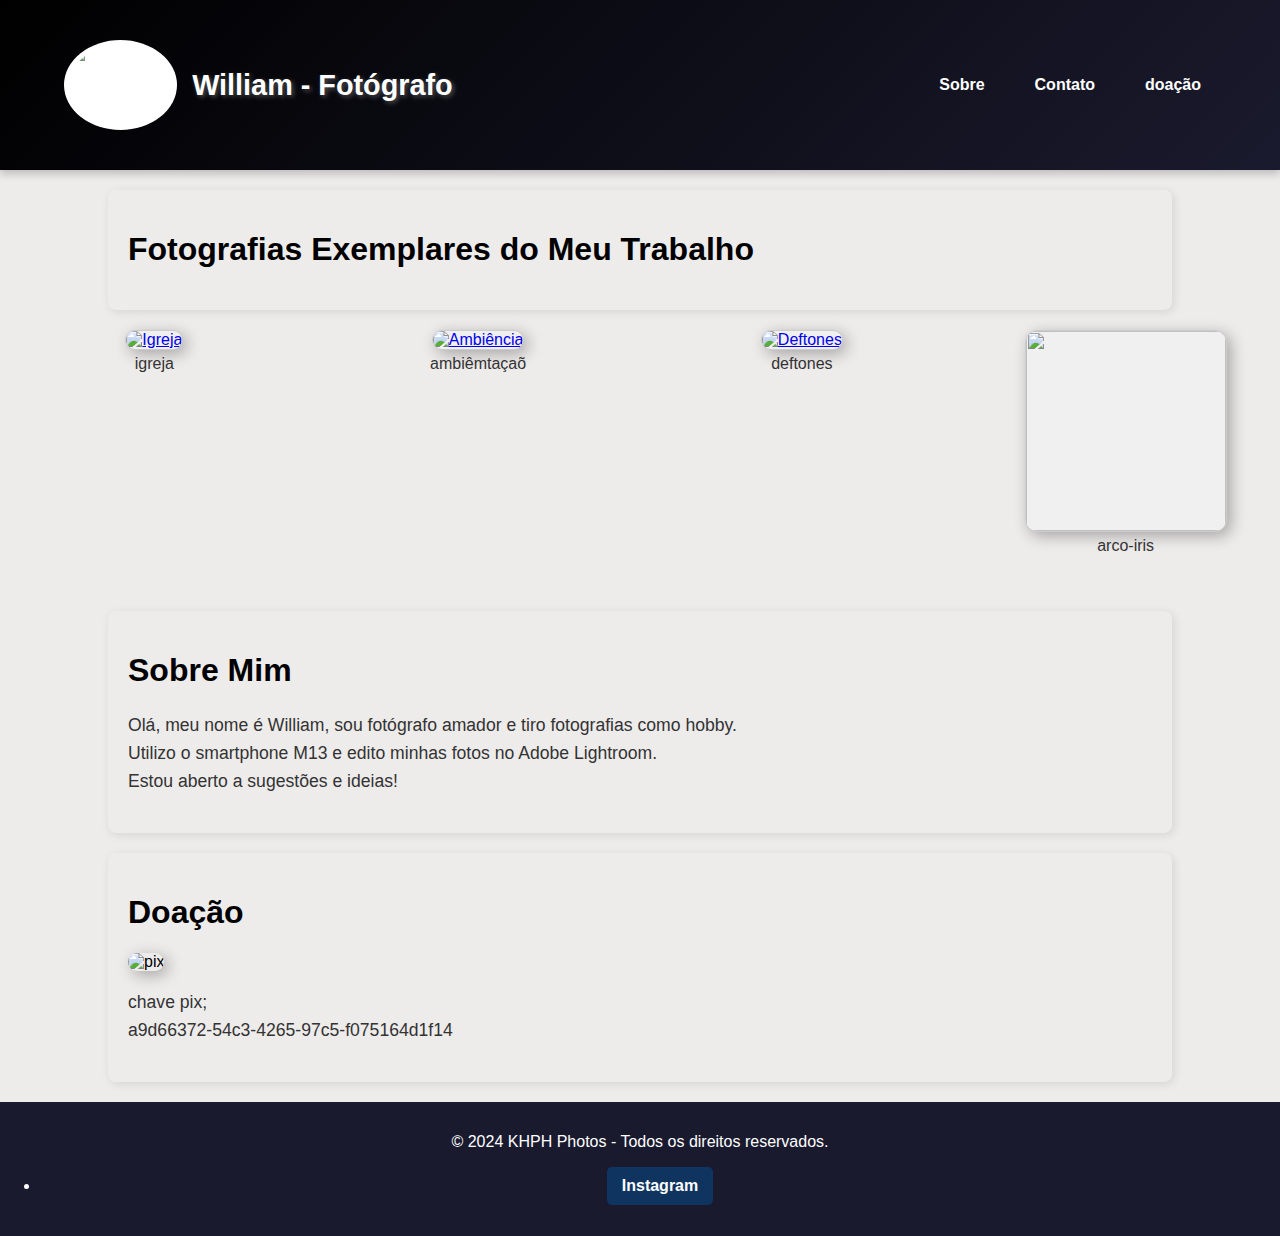
==== index.html @ 3120f5fd "Add files via upload" ====
<!DOCTYPE html>
<html lang="pt">
<head>
    <meta charset="UTF-8">
    <meta name="viewport" content="width=device-width, initial-scale=1.0">
    <title>PHPK</title>
    <link rel="stylesheet" href="style.css">
</head>
<body>
    <header>
        <div class="header-container">
            <div class="logo">
                <img src="1.jpg" alt="Logo do site">
                <h1>William - Fotógrafo</h1>
            </div>
            <nav class="nav-menu">
                <a href="#sobre">Sobre</a>
                <a href="#contato">Contato</a>
                <a href="#doação">  doação </a>
            </nav>
        </div>
    </header>
<main>
    <h1>Fotografias Exemplares do Meu Trabalho</h1>
</main>
    <ul class="fotos-lista">
        <li>
            <a href="https://www.instagram.com/khph_photos/p/C-gklVztanV/" target="_blank">
                <img src="2.webp" alt="Igreja">
            </a>
            <p>igreja</p>
        </li>
        <li>
            <a href="https://www.instagram.com/khph_photos/p/C_9TdHjtcBj/" target="_blank">
                <img src="3.webp" alt="Ambiência">
            </a>
            <p>ambiêmtaçaõ</p>
        </li>
        <li>
            <a href="https://www.instagram.com/khph_photos/p/DG68hxHRUmL/" target="_blank">
                <img src="4.webp" alt="Deftones">
            </a>
            <p>deftones</p>
        </li>
        <li>
            <a href="https://www.instagram.com/p/DHeFwwDRLQi/?img_index=1" target="_blank"></a>
            <img src="5.webp" alt="">
            <p>arco-iris</p>
        </li>
    </ul>
    <main id="sobre">
        <h1>Sobre Mim</h1>
        <p>
            Olá, meu nome é William, sou fotógrafo amador e tiro fotografias como hobby. <br>
            Utilizo o smartphone M13 e edito minhas fotos no Adobe Lightroom. <br>
            Estou aberto a sugestões e ideias!
        </p>
    </main>
    <main class="doação" id="doação">
        <h1>Doação</h1>
        <img src="6.webp" alt="pix">
        <p>chave pix;<br> a9d66372-54c3-4265-97c5-f075164d1f14</p>
    </main>
    <footer>
        <p>&copy; 2024 KHPH Photos - Todos os direitos reservados.</p>
        <nav id="contato">
            <ul>
                <li>
                    <a href="https://www.instagram.com/khph_photos/profilecard/?igsh=ZWVkcDFwMW45enox" target="_blank">
                        Instagram
                    </a>
                </li>
            </ul>
    </footer>
</body>
</html>
---- style.css ----
/* Reset básico */
body {
  padding: 0;
  margin: 0;
  background-color: rgba(210, 201, 201, 0.373);
  box-sizing: border-box;
  font-family: Arial, sans-serif;
}

/* Cabeçalho profissional */
header {
  width: 100%;
  background: linear-gradient(135deg, #000000, #1a1a2e);
  color: white;
  text-align: center;
  padding: 20px 0;
  display: flex;
  flex-direction: column;
  align-items: center;
  box-shadow: 0 4px 8px rgba(0, 0, 0, 0.2);
}

.header-container {
  width: 90%;
  max-width: 1200px;
  display: flex;
  justify-content: space-between;
  align-items: center;
  flex-wrap: wrap;
  padding: 10px;
}

.logo {
  display: flex;
  align-items: center;
}

.logo img {
  height: 80px;
  border-radius: 50%;
  background-color: white;
  padding: 5px;
  margin-right: 15px;
}

.logo h1 {
  font-size: 1.8rem;
  text-shadow: 2px 2px 5px rgba(255, 255, 255, 0.3);
}

.nav-menu {
  display: flex;
  gap: 20px;
}

.nav-menu a {
  color: white;
  text-decoration: none;
  font-size: 1rem;
  padding: 10px 15px;
  border-radius: 5px;
  transition: 0.3s;
  font-weight: bold;
}

.nav-menu a:hover {
  background: rgba(255, 255, 255, 0.2);
  transform: scale(1.1);
}
html{
  scroll-behavior: smooth;
}

header img {
  height: 100px;
  border-radius: 4px;
  background-color: #ffffff;
  display: block;
  margin: 10px auto;
}

/* Títulos */
header h1, header h2 {
  text-shadow: 1px 1px 4px rgba(255, 255, 255, 0.3);
}
.fotos-lista {
  display: grid;
  grid-template-columns: repeat(auto-fit, minmax(200px, 1fr)); /* Cria colunas flexíveis */
  gap: 15px;
  padding: 20px;
  justify-content: center;
}

.fotos-lista li {
  list-style: none;
  display: flex;
  flex-direction: column;
  align-items: center;
}

.fotos-lista img {
  width: 100%;
  max-width: 250px;
  height: 250px;
  object-fit: cover;
  border-radius: 10px;
  box-shadow: 4px 4px 10px rgba(0, 0, 0, 0.3);
}

/* Lista de fotos */
.fotos-lista {
  list-style-type: none;
  padding: 0;
  text-align: center;
}

.fotos-lista li {
  margin-bottom: 20px;
}

.fotos-lista img {
  max-width: 100%;
  height: auto;
  border-radius: 12px;
  box-shadow: 4px 4px 15px rgba(0, 0, 0, 0.3);
  transition: transform 0.2s;
  width: 200px;
  height: 200px;
  background-color: #f0f0f0;
  border: 1px solid #ccc;
}

.fotos-lista img:hover {
  transform: scale(1.1);
}

/* Parágrafos */
.fotos-lista p {
  font-size: 1rem;
  color: #333;
  margin-top: 5px;
}

/* Main */
main {
  background-color: #00000000;
  width: 80%;
  margin: 20px auto;
  padding: 20px;
  border-radius: 8px;
  box-shadow: 2px 2px 10px rgba(0, 0, 0, 0.1);
}
main p {
  font-size: 1.1rem;
  line-height: 1.6;
  color: #333;
}

/* Rodapé */
footer {
  background-color: #1a1a2e;
  color: white;
  text-align: center;
  padding: 15px 0;
}

footer a {
  left: 50%;
  right: 50%;
  text-decoration: none;
  color: white;
  font-weight: bold;
  transition: 0.3s;
  display: inline-block;
  padding: 10px 15px;
  border-radius: 5px;
  background-color: #0f3460;
}

footer a:hover {
  background: linear-gradient(135deg, #1a1a2e, #0f3460);
  transform: scale(1.1);
}
.doação img{
  max-width: 100%;
  height: auto;
  border-radius: 12px;
  box-shadow: 4px 4px 15px rgba(0, 0, 0, 0.3);
  transition: transform 0.2s;
  width: 200px;
  height: 200px;
}
.doação img:hover {
  transform: scale(1.1);
}
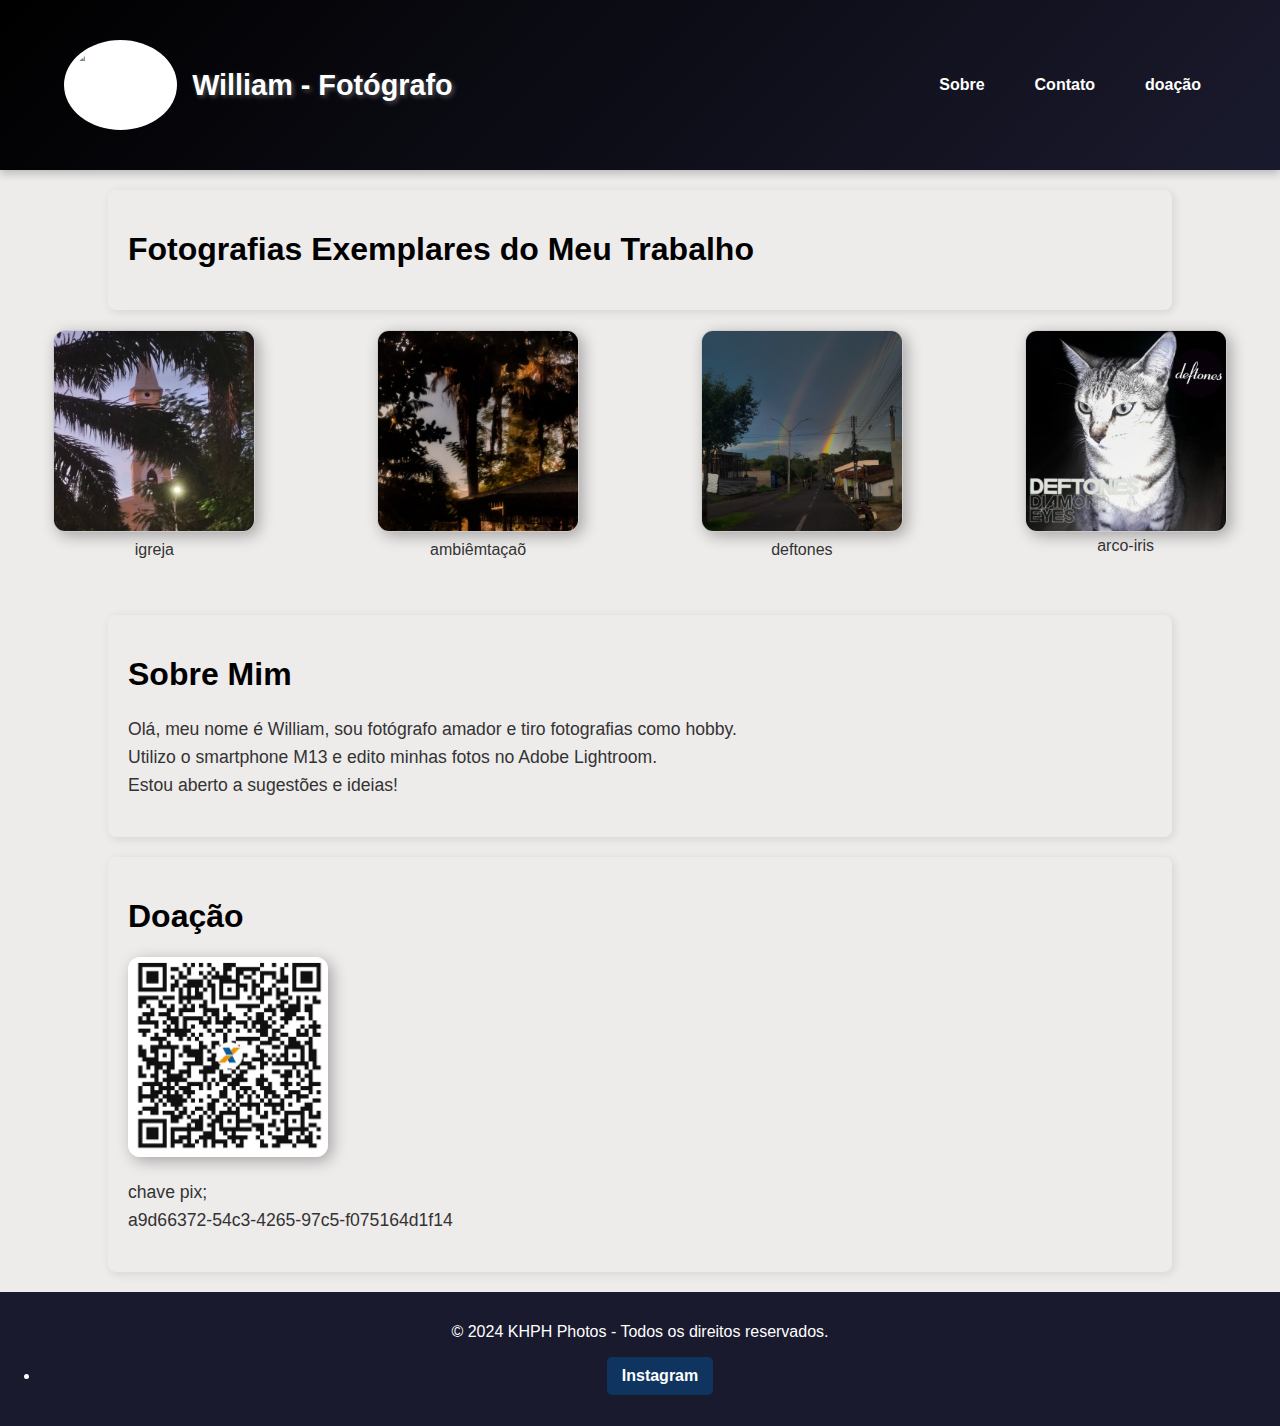
==== commit 487e5ec9: "Update index.html" ====
--- a/index.html
+++ b/index.html
@@ -10,7 +10,7 @@
     <header>
         <div class="header-container">
             <div class="logo">
-                <img src="1.jpg" alt="Logo do site">
+                <img src="c:\Users\Willi\AppData\Local\Microsoft\Windows\INetCache\IE\WEHYPVC3\a[1].webp" alt="Logo do site">
                 <h1>William - Fotógrafo</h1>
             </div>
             <nav class="nav-menu">
@@ -26,25 +26,25 @@
     <ul class="fotos-lista">
         <li>
             <a href="https://www.instagram.com/khph_photos/p/C-gklVztanV/" target="_blank">
-                <img src="2.webp" alt="Igreja">
+                <img src="b.webp" alt="Igreja">
             </a>
             <p>igreja</p>
         </li>
         <li>
             <a href="https://www.instagram.com/khph_photos/p/C_9TdHjtcBj/" target="_blank">
-                <img src="3.webp" alt="Ambiência">
+                <img src="c.webp" alt="Ambiência">
             </a>
             <p>ambiêmtaçaõ</p>
         </li>
         <li>
             <a href="https://www.instagram.com/khph_photos/p/DG68hxHRUmL/" target="_blank">
-                <img src="4.webp" alt="Deftones">
+                <img src="d.webp" alt="Deftones">
             </a>
             <p>deftones</p>
         </li>
         <li>
             <a href="https://www.instagram.com/p/DHeFwwDRLQi/?img_index=1" target="_blank"></a>
-            <img src="5.webp" alt="">
+            <img src="e.webp" alt="">
             <p>arco-iris</p>
         </li>
     </ul>
@@ -58,7 +58,7 @@
     </main>
     <main class="doação" id="doação">
         <h1>Doação</h1>
-        <img src="6.webp" alt="pix">
+        <img src="f.webp" alt="pix">
         <p>chave pix;<br> a9d66372-54c3-4265-97c5-f075164d1f14</p>
     </main>
     <footer>
@@ -73,4 +73,4 @@
             </ul>
     </footer>
 </body>
-</html>+</html>
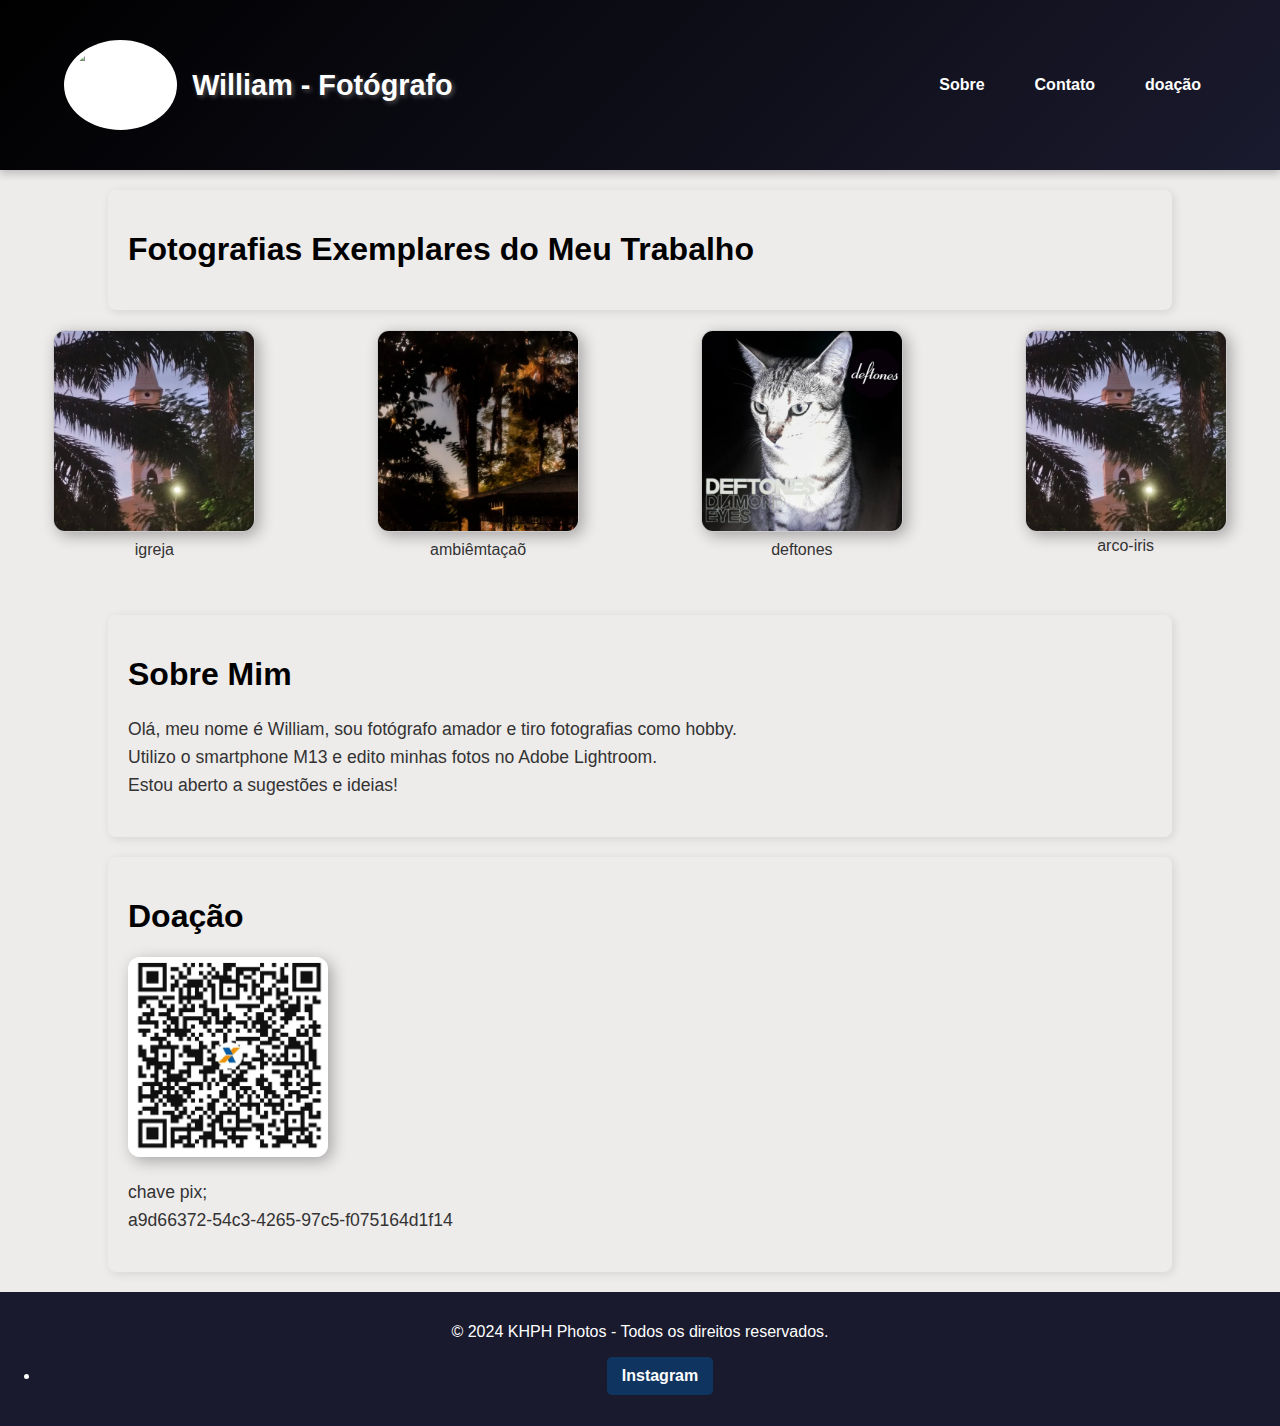
==== commit c010a760: "Update index.html" ====
--- a/index.html
+++ b/index.html
@@ -10,7 +10,7 @@
     <header>
         <div class="header-container">
             <div class="logo">
-                <img src="c:\Users\Willi\AppData\Local\Microsoft\Windows\INetCache\IE\WEHYPVC3\a[1].webp" alt="Logo do site">
+                <img src="a.webp" alt="Logo do site">
                 <h1>William - Fotógrafo</h1>
             </div>
             <nav class="nav-menu">
@@ -38,13 +38,13 @@
         </li>
         <li>
             <a href="https://www.instagram.com/khph_photos/p/DG68hxHRUmL/" target="_blank">
-                <img src="d.webp" alt="Deftones">
+                <img src="e.webp" alt="Deftones">
             </a>
             <p>deftones</p>
         </li>
         <li>
             <a href="https://www.instagram.com/p/DHeFwwDRLQi/?img_index=1" target="_blank"></a>
-            <img src="e.webp" alt="">
+            <img src="b.webp" alt="">
             <p>arco-iris</p>
         </li>
     </ul>
